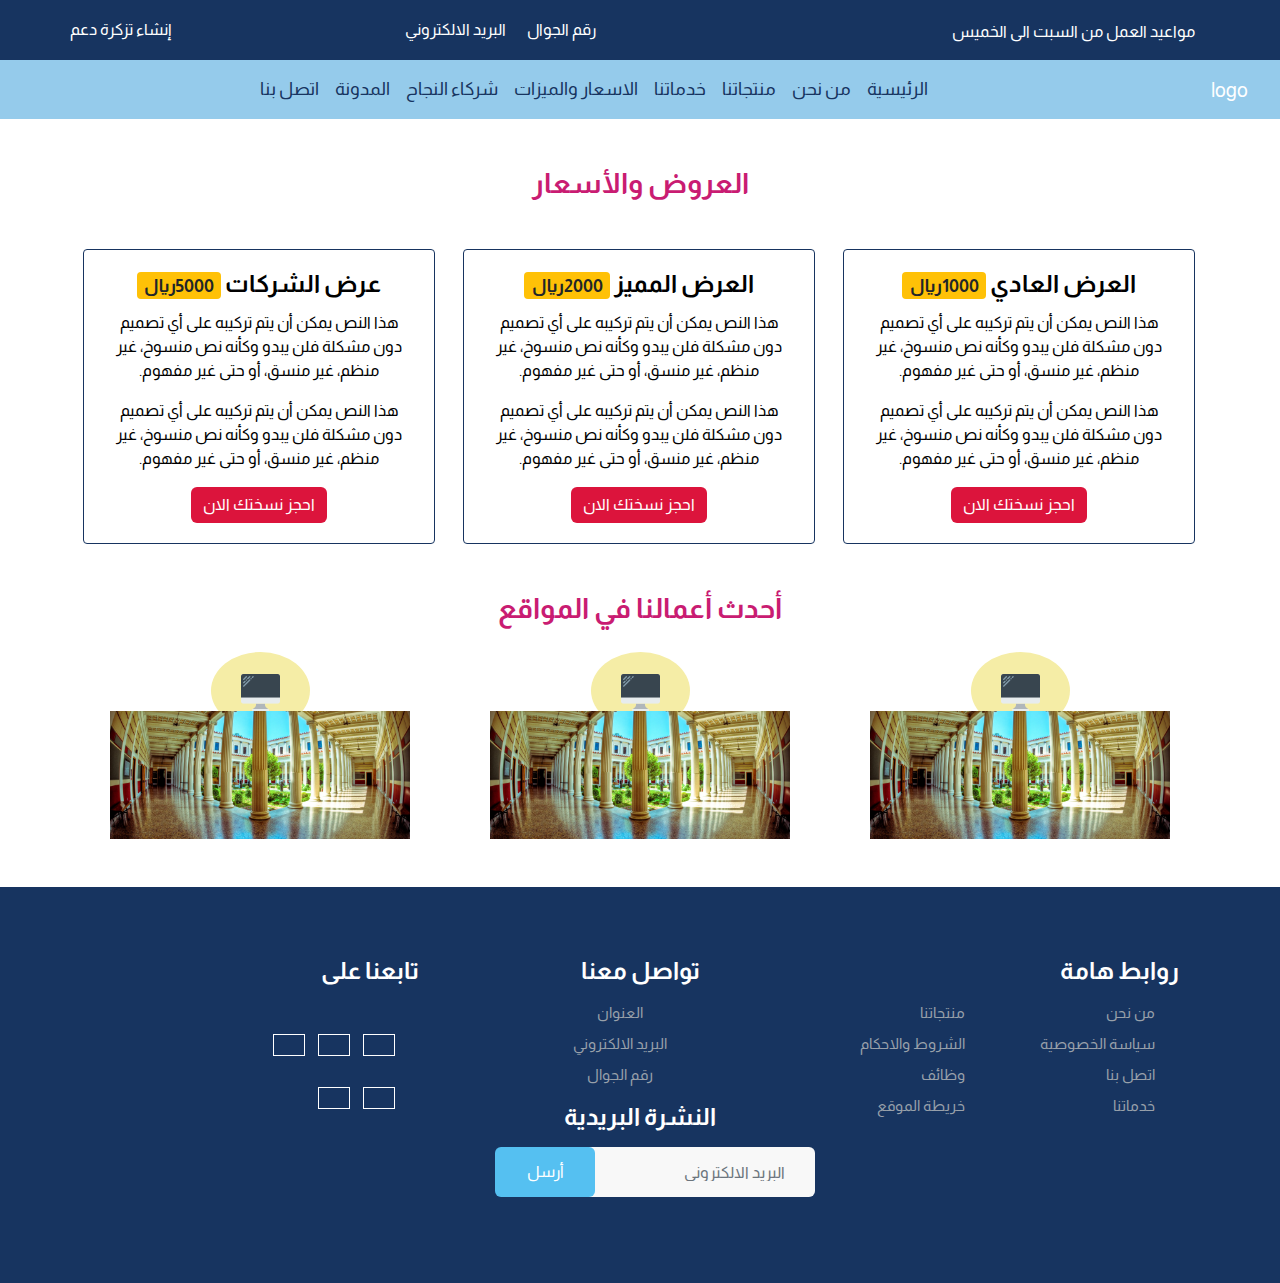
==== price.html @ e913aed7 "new" ====
<!Doctype html>
<html>

<head>
	<title>website</title>
	<meta charset="utf-8">
	
	<link rel="stylesheet" href="https://use.fontawesome.com/releases/v5.4.1/css/all.css" integrity="sha384-5sAR7xN1Nv6T6+dT2mhtzEpVJvfS3NScPQTrOxhwjIuvcA67KV2R5Jz6kr4abQsz"
	 crossorigin="anonymous">
	 <link href="https://fonts.googleapis.com/css?family=Almarai:400,700|Cairo&display=swap" rel="stylesheet">	 <meta name="viewport"  content="width=device-width, initial-scale=1">
	<link rel="stylesheet" href="assets/css/bootstrap.min.css" type="text/css">
	<link rel="stylesheet" href="assets/css/style.css" type="text/css">
	<link rel="stylesheet" href="assets/css/Responsive.css" type="text/css">


</head>
<body>
	<main>
	<!-- Header start -->
	<header class="header">
		<div class = "container text-right">
			<header class="blog-header py-3">
				<div class="row flex-nowrap justify-content-between align-items-center">
					<div class="col-4 pt-1" >
						<a href="#">مواعيد العمل من السبت الى الخميس</a>
					</div>
					<div  class="col-4 text-center">
						<a href="#"> <i class="fas fa-mobile"></i>&nbsp; رقم الجوال</a>
						&nbsp; &nbsp;&nbsp; 
						<a  href="#"><i class="far fa-envelope"></i> &nbsp;البريد  الالكتروني</a>
					</div>
					<div class="d-flex justify-content-end align-items-center">
						<a href="#"><i class="fas fa-plus"></i>&nbsp; إنشاء تزكرة دعم</a>
					</div>
			    </div>
			</header>
		</div>
	</header>
	<!-- Header end --> 
	<!----navbar starts-->
	<nav class=" navbar navbar-expand-lg navbar-dark bg-dark">
			<a class="navbar-brand" href="#">logo</a>
			<button class="navbar-toggler" type="button" data-toggle="collapse" data-target="#navbarsExample05" aria-controls="navbarsExample05" aria-expanded="false" aria-label="Toggle navigation">
			  <span class="navbar-toggler-icon"></span>
			</button>
			<div class="collapse navbar-collapse" id="navbarsExample05">
			  <ul class="navbar-nav ">
				<li class="nav-item">
				  <a class="nav-link  " href="##">الرئيسية<span class="sr-only">(current)</span></a>
				</li>
				<li class="nav-item">
				  <a class="nav-link" href="#">من نحن</a>
				</li>
				<li class="nav-item ">
				  <a class="nav-link " href="products.html">منتجاتنا</a>
				</li>
				<li class="nav-item ">
					<a class="nav-link" href="servicess.html" >خدماتنا</a>
                </li>
                <li class="nav-item">
					<a class="nav-link" href="price.html">الاسعار والميزات</a>
				 </li>
				<li class="nav-item">
			       <a class="nav-link" href="#">شركاء النجاح</a>
				</li>
				<li class="nav-item">
					<a class="nav-link" href="#">المدونة</a>
				</li>
				<li class="nav-item">
					<a class="nav-link" href="#">اتصل بنا</a>
				</li>
			</ul>
		</div>
	</nav>
	<!----navbar ends-->
	</main>
    <!--------------------section start--------------------=------------------------------->
    <div class=" section priceSection">
        <h2 class  ="mt-5 text-center">العروض والأسعار</h2>
        <div class="container text-center">
            <div class="row mt-5">
                <div class="col-lg-4">
                    <div class="card" style="width: 22rem;">
                        <div class="card-body">
                            <h5 class="card-title">العرض العادي <span class="badge badge-warning">1000ريال</span></h5>
                            <p class="card-text">هذا النص يمكن أن يتم تركيبه على أي تصميم دون مشكلة فلن يبدو وكأنه نص منسوخ، غير منظم، غير منسق، أو حتى غير مفهوم. </p>
                            <p class="card-text">هذا النص يمكن أن يتم تركيبه على أي تصميم دون مشكلة فلن يبدو وكأنه نص منسوخ، غير منظم، غير منسق، أو حتى غير مفهوم. </p>
                            <a href="#" class="btn btn-primary">احجز نسختك الان</a>
                        </div>
                    </div>
                </div>
                <div class="col-lg-4 row1">
                    <div class="card" style="width: 22rem;">
                        <div class="card-body">
                            <h5 class="card-title">العرض المميز <span class="badge badge-warning">2000ريال</span></h5>
                            <p class="card-text">هذا النص يمكن أن يتم تركيبه على أي تصميم دون مشكلة فلن يبدو وكأنه نص منسوخ، غير منظم، غير منسق، أو حتى غير مفهوم. </p>
                            <p class="card-text">هذا النص يمكن أن يتم تركيبه على أي تصميم دون مشكلة فلن يبدو وكأنه نص منسوخ، غير منظم، غير منسق، أو حتى غير مفهوم. </p>
                            <a href="#" class="btn btn-primary">احجز نسختك الان</a>
                        </div>
                    </div>
                </div>
                <div class="col-lg-4 row1">
                    <div class="card" style="width: 22rem;">
                        <div class="card-body">
                            <h5 class="card-title">عرض الشركات <span class="badge badge-warning">5000ريال</span></h5>
                            <p class="card-text">هذا النص يمكن أن يتم تركيبه على أي تصميم دون مشكلة فلن يبدو وكأنه نص منسوخ، غير منظم، غير منسق، أو حتى غير مفهوم. </p>
                            <p class="card-text">هذا النص يمكن أن يتم تركيبه على أي تصميم دون مشكلة فلن يبدو وكأنه نص منسوخ، غير منظم، غير منسق، أو حتى غير مفهوم. </p>
                            <a href="#" class="btn btn-primary">احجز نسختك الان</a>
                        </div>
                    </div>
                </div>
            </div>
        </div>
    </div>
    <!--------------------section end--------------------=------------------------------->
     <!--------------------potofolio  start----------------------------------------------------------------->
	<!------ ----------------potofoli end------------------------------------------------------------------------->
    <div class = "section OurPortofolio">
        <h2 class = "text-center mt-5 mb-5">أحدث أعمالنا في المواقع</h2>
        <div class="container text-center">
            <div class="row mt-5 mb-5">
                <div class="col">
                    <a class = "circle" href="">
                        <img class= "img-fluid" src="assets/img/imac.png" alt="">
                    </a>
                    <img class= "img-fluid" src="assets/img/BG.png"  width ="300px" alt="">
                </div>
                <div class="col">
                    <a class = "circle" href="">
                        <img class= "img-fluid" src="assets/img/imac.png" alt="">
                    </a>
                    <img class= "img-fluid" src="assets/img/BG.png"  width ="300px" alt="">
                </div>
                <div class="col">
                    <a class = "circle" href="">
                    <img class= "img-fluid" src="assets/img/imac.png" alt="">
                    </a>
                    <img class= "img-fluid" src="assets/img/BG.png"  width ="300px" alt="">
                </div>
            </div>
        </div>
    </div>
         <!-------------later products section start----------------------------------->
    <!------------------ footer section start------------------------------------------>
	<div class = "section footerSection">
		<div class="container ">
		    <div class = "row ">
				<div class="col-lg-4 col-md-6">
					<h2 class = "text-right mr-3"> روابط هامة</h2>
					<div class="row text-right">
						<div class="col">
							<ul class="list-unstyled">
								<li><a href="##">من نحن</a></li>
								<li><a href="#">سياسة الخصوصية</a></li>
								<li><a href="##">اتصل بنا </a></li>
								<li><a href="##">خدماتنا</a></li>
							</ul>
						</div>
						<div class="col">
                            <ul class="list-unstyled">
                                <li><a href="##">منتجاتنا</a></li>
                                <li><a href="#">الشروط والاحكام</a></li>
                                <li><a href="##">وظائف </a></li>
                                <li><a href="##">خريطة الموقع</a></li>
                            </ul>
						</div>
					</div>
				</div>
				<div class="col-lg-4 col-md-6">
					<h2 class = "text-center">تواصل معنا</h2>
					<div class="col">
						<ul class="list-unstyled text-center">
							<li><a href="##">العنوان</a></li>
							<li><a href="#">البريد الالكتروني</a></li>
							<li><a href="##">رقم الجوال</a></li>
						</ul>
					<h2 class = "text-center">النشرة البريدية</h2>
					<div class="row mt-3 ">
							<form class="subscribeForm text-right" action="">
								<div class="form-group">
									<input type="email" class="form-control subscribeInput" placeholder="البريد الالكتروني">
									<button class="btn subscribeBtn">أرسل</button>
								</div>
							</form>
						</div>
					</div>
				</div>
				<div class="col-lg-4 col-md-6">
					<h2 class = "text-right mr-3 mb-5">تابعنا على</h2>
					<ul class = "navbar-nav text-right">
						<li class = "nav-item">
							<a class = "rectangle " href="">
								<i class="fab fa-snapchat-ghost"></i>
							</a>
							<a class = " rectangle " href="">
								<i class="fab fa-twitter"></i>
							</a>
							<a class = "rectangle " href="">
								<i class="fab fa-facebook"></i>
							</a><br><br>
							<a class = "rectangle " href="">
								<i class="fab fa-instagram"></i>
							</a>
							<a class = "rectangle " href="">
								<i class="fab fa-youtube"></i>
							</a>
						</li>
					</ul>
				</div>
		    </div>
	    </div>
	</div>
	<!------------------ footer section ends------------------------------------------>


<script src="assets/js/jquery3.3.1.js"></script>
<script src="assets/js/popper.min.js"></script>
<script src="assets/js/bootstrap.min.js"></script>
</body>
</html>
---- assets/css/style.css ----
body{
    direction:rtl;
    color: black;
    font-family: 'Almarai', sans-serif;

}
header{
    background:#173460;

}

header a{
    font-size:16px;
    color:#ffff;
}

header a:hover{
    text-decoration: none;
    color: rgb(102, 121, 233);
}
.bg-dark {
    background-color: rgb(149, 203, 235)!important;
}
.navbar-dark .navbar-nav .nav-link {
    color:#ffff;
    font-size: 18px;
    color:#173460; 
}
.navbar-dark .navbar-nav .nav-link:hover{
    color: rgb(102, 121, 233);
}
.navbar-nav{
    display :flex;
    margin:0 auto;
}
.slider .carousel-item img {
    height: 32rem;
}
.slider .btn-info{
    font-size: 20px;
    color: #ffff;
   padding:15px 20px;
   width: 300px;
   border-radius:20px;
   border: none;
   outline: none;
   background:#173460;
 
}
.slider .btn-info:hover{
    background: #ffff;
    color:#173460;
    outline: none;
 
}
.section{
    height: auto;
    width: 100%
}
.section  h2{
    font-size: 28px;
    color:#c91c72;
    font-weight: bold;
}

.valueSection h1{
    font-size: 40px;
    color:#c91c72;
    font-weight: bold;

}
.valueSection .circle {
    height: 100px;
    width:100px;
    padding:35px 30px;
    border-radius:50%;
    background:#c5d6f0;
    border:none;
}
.productSection h3{
    font-size:22px;
    color:#173460;
    font-weight: bold;

}

.productSection .btn-secondary {
    color: #fff;
    background-color: #173460;
    font-size:14px;
    padding:15px 15px;
    border-radius:30px;
    outline: none;
    border: none;

}
.productSection .btn-secondary:hover{
    background: #fff;
    color:#173460;
    border:1px solid #176038;


}
.ServicesSection h3{
    font-size:22px;
    color:#173460;
    font-weight: bold;
}
.ServicesSection p{
    font-size:16px;
}

.TestamonialSection .triangle{
    width: 100px;
    height: 100px;
    display: inline-block;
    background: #c5d6f0;
    padding: 80px 30px;
    clip-path: polygon(50% 0%, 0% 100%, 100% 100%);
    }

.TestamonialSection h3{
        font-size:20px;
        color:#173460;
        font-weight: bold;
}
.OrderPriceSection .btn-info{
    font-size: 20px;
    color:#173460;
    height: 50px;
    text-align: center;
    width:300px;
    line-height: 35px;
    border-radius: 50px;
    background:#98bcf1;
    font-weight: bold;
}
.OrderPriceSection .btn-info:hover{
  text-decoration: none;
  color:#aa6f9b;
  outline: none;
  border: none;
}

.QuestionsSection .btn-info{
    font-size: 24px;
    color:#173460;
    height: 60px;
    text-align: center;
    width:350px;
    line-height: 40px;
    background:#98bcf1;
}
.QuestionsSection .btn-info:hover{
  text-decoration: none;
  color:#aa6f9b;
  outline: none;
  border: none;
}

.OurPortofolio .circle {
    height:140px;
    width:140px;
    padding: 30px;
    border-radius:50%;
    background:#f5eda6;
    border:none;
}

.ArticlesSection .square{
    height:200px;
    width:300px;
    padding: 30px;
    border:1px solid #173460;
}
.contactNumber .rectangle{
    font-size: 30px;
    padding: 5px 15px;
    border:1px solid #173460;
    color: #fd16a4;
}

.contactNumber h3{
    font-size:20px;
    color:#173460;
    font-weight: bold;
}

/*start footer*/
.footerSection{
    padding: 70px 0px;
    background-color: #173460;
    height: auto;
    width: 100%;
}
.footerSection h2{
    font-size: 24px;
    color: #fff;
}
.footerSection ul li a{
    color: #98a0aa;
    padding-top: 8px;
     text-decoration: none;
     transition-duration: 0.3s;
     display: inline-block;
     font-size: 15px
}
.footerSection ul li a:hover{
    color: #fff;
    transition-duration: 0.3s
}
.footerSection .rectangle{
    font-size: 30px;
    padding:10px 15px;
    border:1px solid #fff;
    color: #fff;
    margin-left: 10px;
}
.footerSection .rectangle:hover{
    color:#98bcf1;
}

.footerSection .subscribeInput{
    border-radius: 6px;
    height: 50px;
    background: #f8f8f8;
    border:0px;
    padding: 0px 30px 0px 35px;
}
.footerSection .subscribeForm{
    position: relative;
}
.footerSection .subscribeBtn{
    border-radius: 6px;
    position: absolute;
    height: 50px;
    width: 100px;
    color: white;
    border: 0px;
    right: 220px;
    top: 0px;
    background:#55c0f1;
}
.priceSection h5{
    font-size: 24px;
    font-weight: bold;
    columns: #173460;
}
.priceSection .btn-primary{
    background: crimson;
    border: none;
    border-radius: 6px;
    outline: none;
}
.priceSection .btn-primary:hover{
    background: rgb(219, 70, 100);
    
}
.priceSection .card{
border: 1px solid #173460;
}
---- assets/css/Responsive.css ----
@media (max-width: 992px) { 
.navbar-toggler {
      background-color:#7fabec;
  
    
}
.section  h2{
  font-size:22px;
  color:#c91c72;
  font-weight: bold;
}
.slider .carousel-item img{
  height: 16rem;
}
.slider .btn-info{
  font-size: 14px;
 width: 150px;
 border-radius:20px;
 background:#173460;
 padding:10px 15px;

}
 .valueSection h1{
      font-size: 30px;
  
  }
  .valueSection .circle {
    height: 80px;
    width:80px;
    padding:25px 20px;
}
.ServicesSection h3 {
  font-size: 18px;
 
}
.ServicesSection p {
    font-size: 14px;
}
.productSection h3 {
    font-size: 18px;
    color: #173460;
    font-weight: bold;
}
.productSection .btn-secondary {
    color: #fff;
    background-color: #173460;
    font-size: 13px;
    padding: 10px 10px;
    border-radius: 30px;
    outline: none;
    border: none;
}

.TestamonialSection h3 {
    font-size: 18px;
    color: #173460;
    font-weight: bold;
}
.OrderPriceSection .btn-info{
    font-size: 16px;
    color:#173460;
    height: 40px;
    text-align: center;
    width:200px;
    line-height: 25px;
    border-radius: 50px;
    background:#98bcf1;
    font-weight: bold;
}
.QuestionsSection .btn-info{
  font-size: 18px;
  color:#173460;
  height: 50px;
  text-align: center;
  width:200px;
  line-height: 35px;
}

.OurPortofolio .circle {
  height: 70px;
  width: 70px;
  padding: 10px;
 }
 .OurPortofolio .circle img{
  height: 20px;
  width: 20px;
 }
 .SuccessSection .carousel-item img {
  height: 12rem;
}
.ArticlesSection .row1{
  margin-top:20px;

}
.ArticlesSection .square{
margin-right: 100px;
height: 100px;
width: 150px;
text-align: center;
}
.contactNumber .rectangle{
  font-size: 14px;
  padding: 2px 5px;
  border:1px solid #173460;
  color: #fd16a4;
}

.contactNumber h3{
  font-size:14px;
  color:#173460;
  font-weight: bold;
}
.pictureSystem .row .row1{
  margin-top: 20px;
}
.priceSection .row1{
  margin-top: 20px;

}
.footerSection h2 {
  font-size: 16px;
  color: #fff;
}
.footerSection ul li a {
  font-size: 13px;
}

.footerSection .rectangle{
  font-size: 20px;
  padding:5px 10px;
  border:1px solid #fff;
  color: #fff;
  margin-left: 10px;
}
.footerSection .rectangle:hover{
  color:#98bcf1;
}
.designSection h3  {
  font-size:16px;
  color:#173460;
  font-weight: bold;

}
.section .designSection p {
    font-size: 10px;
    color: #5f97ec;
}



}
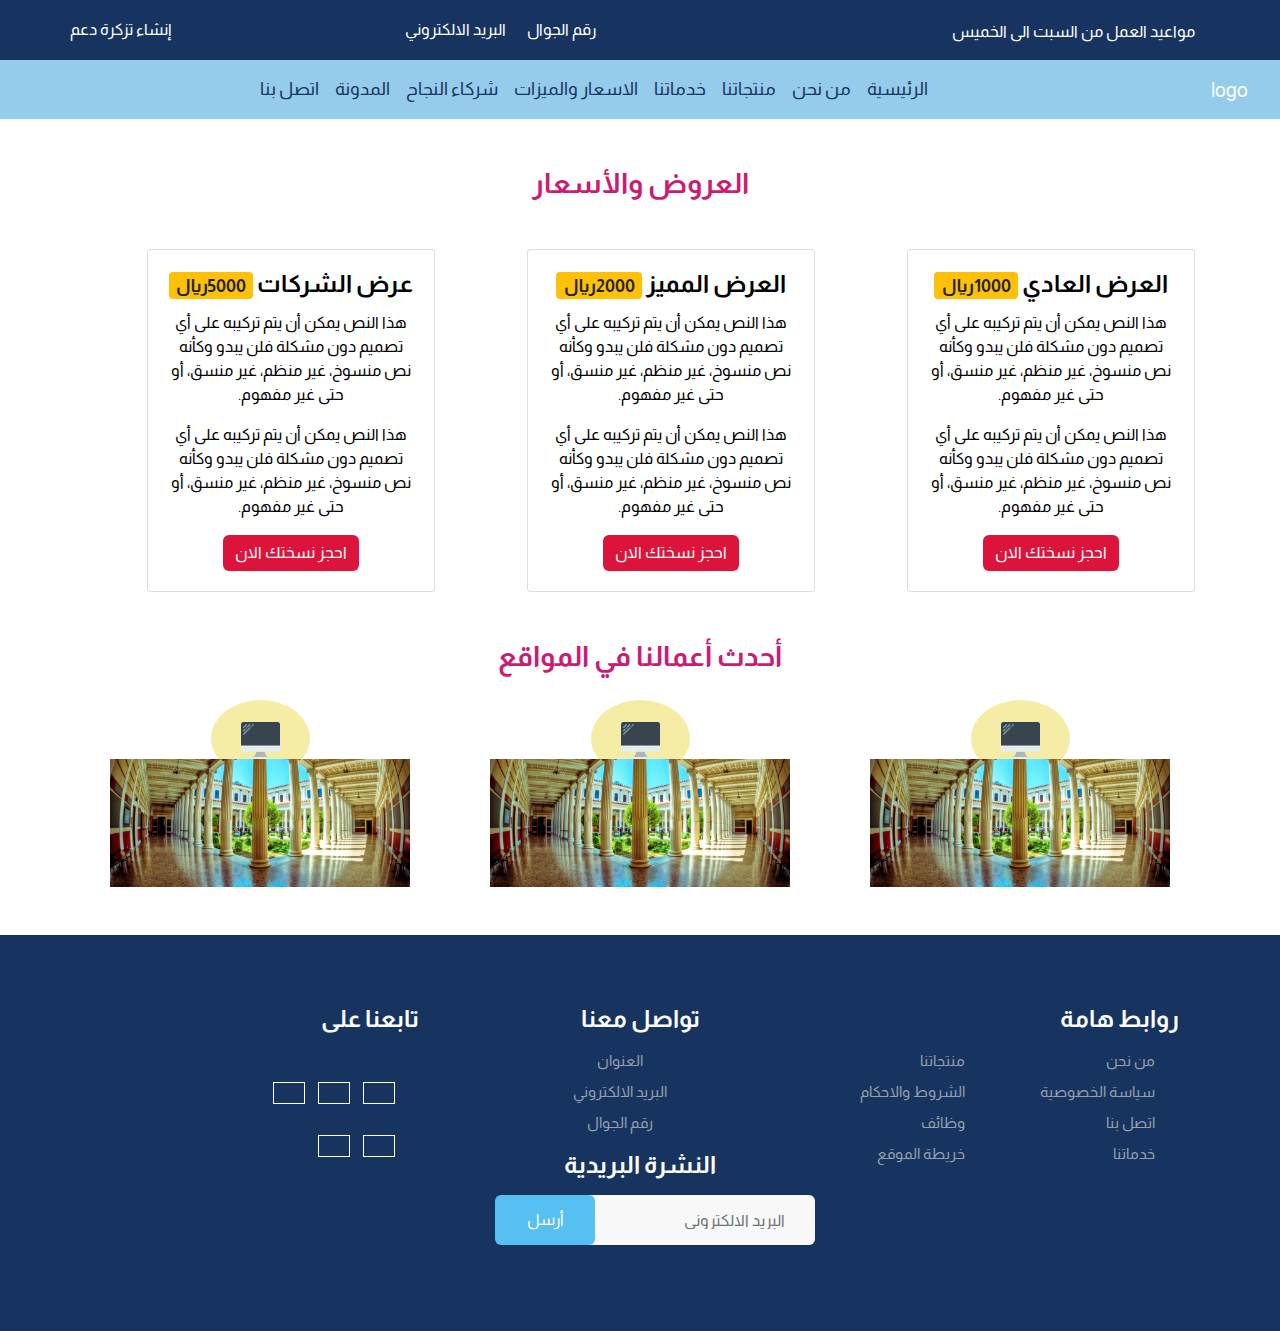
==== commit 48c86223: "n" ====
--- a/price.html
+++ b/price.html
@@ -80,7 +80,7 @@
         <div class="container text-center">
             <div class="row mt-5">
                 <div class="col-lg-4">
-                    <div class="card" style="width: 22rem;">
+                    <div class="card" style="width: 18rem;">
                         <div class="card-body">
                             <h5 class="card-title">العرض العادي <span class="badge badge-warning">1000ريال</span></h5>
                             <p class="card-text">هذا النص يمكن أن يتم تركيبه على أي تصميم دون مشكلة فلن يبدو وكأنه نص منسوخ، غير منظم، غير منسق، أو حتى غير مفهوم. </p>
@@ -90,7 +90,7 @@
                     </div>
                 </div>
                 <div class="col-lg-4 row1">
-                    <div class="card" style="width: 22rem;">
+                    <div class="card" style="width: 18rem;">
                         <div class="card-body">
                             <h5 class="card-title">العرض المميز <span class="badge badge-warning">2000ريال</span></h5>
                             <p class="card-text">هذا النص يمكن أن يتم تركيبه على أي تصميم دون مشكلة فلن يبدو وكأنه نص منسوخ، غير منظم، غير منسق، أو حتى غير مفهوم. </p>
@@ -100,7 +100,7 @@
                     </div>
                 </div>
                 <div class="col-lg-4 row1">
-                    <div class="card" style="width: 22rem;">
+                    <div class="card" style="width: 18rem;">
                         <div class="card-body">
                             <h5 class="card-title">عرض الشركات <span class="badge badge-warning">5000ريال</span></h5>
                             <p class="card-text">هذا النص يمكن أن يتم تركيبه على أي تصميم دون مشكلة فلن يبدو وكأنه نص منسوخ، غير منظم، غير منسق، أو حتى غير مفهوم. </p>
--- a/assets/css/style.css
+++ b/assets/css/style.css
@@ -256,9 +256,7 @@
     background: rgb(219, 70, 100);
     
 }
-.priceSection .card{
-border: 1px solid #173460;
-}
+
  
 
 
--- a/assets/css/Responsive.css
+++ b/assets/css/Responsive.css
@@ -93,9 +93,9 @@
 
 }
 .ArticlesSection .square{
-margin-right: 100px;
-height: 100px;
-width: 150px;
+margin-right: 75px;
+height: 150px;
+width: 200px;
 text-align: center;
 }
 .contactNumber .rectangle{
@@ -135,17 +135,42 @@
 .footerSection .rectangle:hover{
   color:#98bcf1;
 }
-.designSection h3  {
-  font-size:16px;
-  color:#173460;
-  font-weight: bold;
 
-}
-.section .designSection p {
+ .designSection p {
     font-size: 10px;
     color: #5f97ec;
 }
+.designSection h3 {
+  font-size: 16px;
+  color: #173460;
+  font-weight: bold;
+}
+.contentSystem .row1{
+  margin-top: 15px;
 
+
+}
+.contentSystem .content{
+  height: 150px;
+  width:200px;
+    border:1px solid #101552;
+    margin-right: 75px;
+
+}
+.orderSection mark {
+
+  font-size: 18px;
+  background: rgb(209, 212, 206);
+}
+.orderSection .btn-info {
+  font-size: 20px;
+  color: #173460;
+  height: 50px;
+  text-align: center;
+  width: 250px;
+  line-height: 36px;
+  background: #98bcf1;
+}
 
 
 }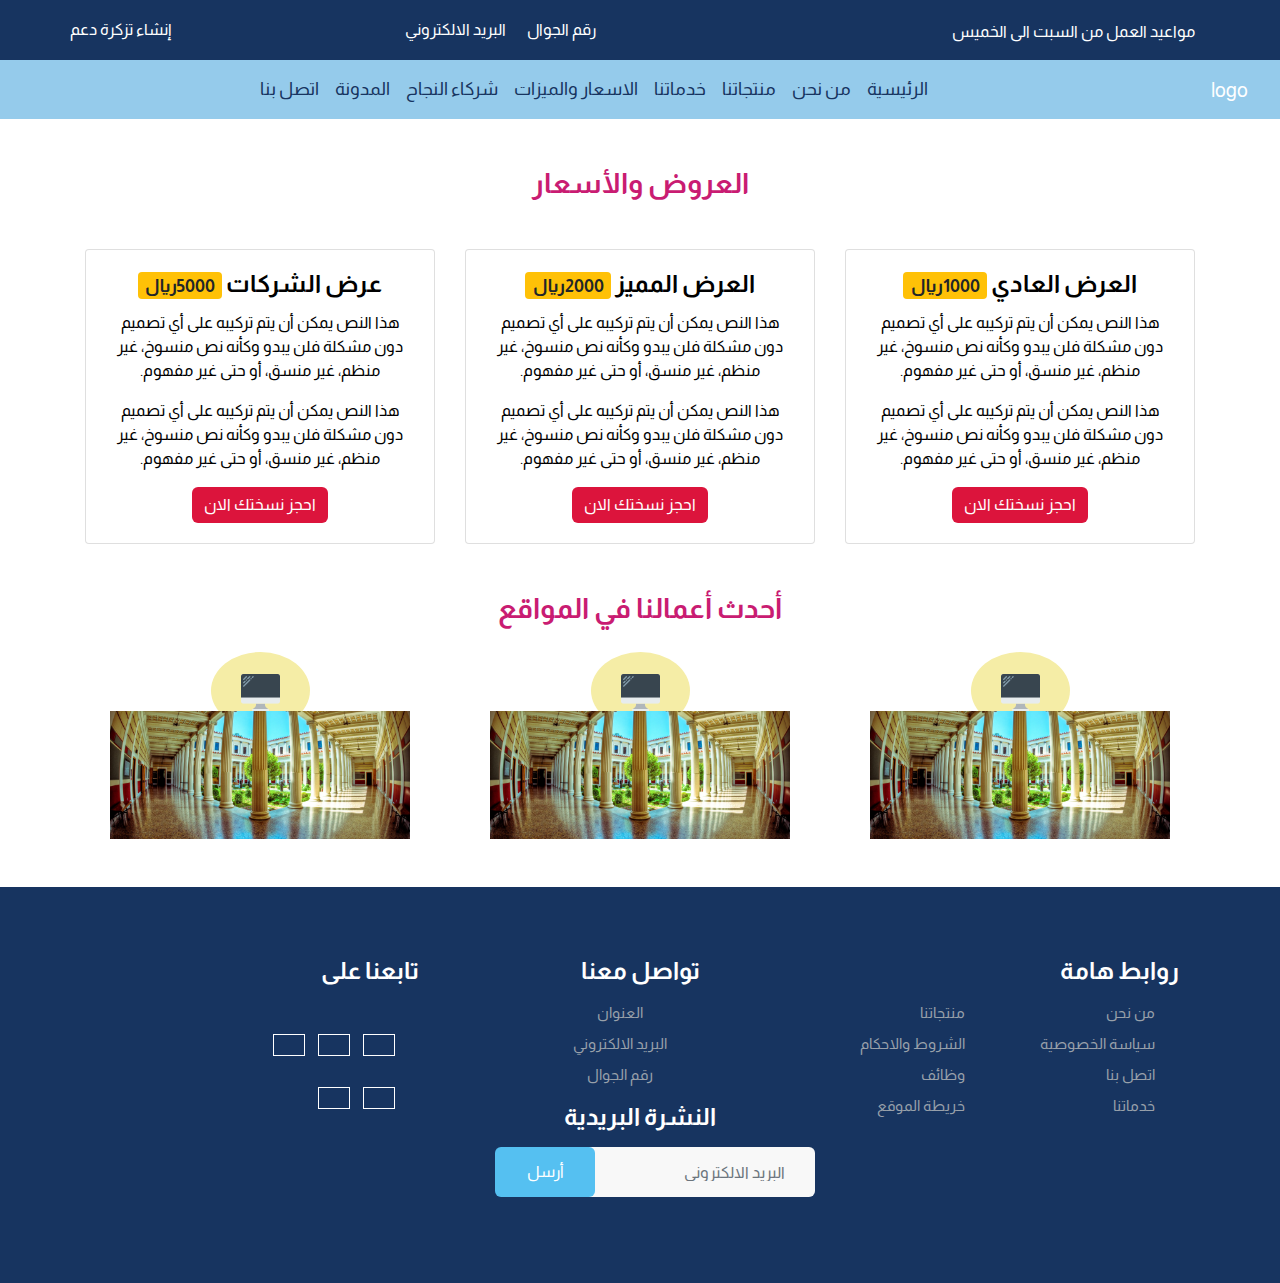
==== commit 410f4b5b: "n" ====
--- a/price.html
+++ b/price.html
@@ -80,7 +80,7 @@
         <div class="container text-center">
             <div class="row mt-5">
                 <div class="col-lg-4">
-                    <div class="card" style="width: 18rem;">
+                    <div class="card">
                         <div class="card-body">
                             <h5 class="card-title">العرض العادي <span class="badge badge-warning">1000ريال</span></h5>
                             <p class="card-text">هذا النص يمكن أن يتم تركيبه على أي تصميم دون مشكلة فلن يبدو وكأنه نص منسوخ، غير منظم، غير منسق، أو حتى غير مفهوم. </p>
@@ -90,7 +90,7 @@
                     </div>
                 </div>
                 <div class="col-lg-4 row1">
-                    <div class="card" style="width: 18rem;">
+                    <div class="card" >
                         <div class="card-body">
                             <h5 class="card-title">العرض المميز <span class="badge badge-warning">2000ريال</span></h5>
                             <p class="card-text">هذا النص يمكن أن يتم تركيبه على أي تصميم دون مشكلة فلن يبدو وكأنه نص منسوخ، غير منظم، غير منسق، أو حتى غير مفهوم. </p>
@@ -100,7 +100,7 @@
                     </div>
                 </div>
                 <div class="col-lg-4 row1">
-                    <div class="card" style="width: 18rem;">
+                    <div class="card">
                         <div class="card-body">
                             <h5 class="card-title">عرض الشركات <span class="badge badge-warning">5000ريال</span></h5>
                             <p class="card-text">هذا النص يمكن أن يتم تركيبه على أي تصميم دون مشكلة فلن يبدو وكأنه نص منسوخ، غير منظم، غير منسق، أو حتى غير مفهوم. </p>
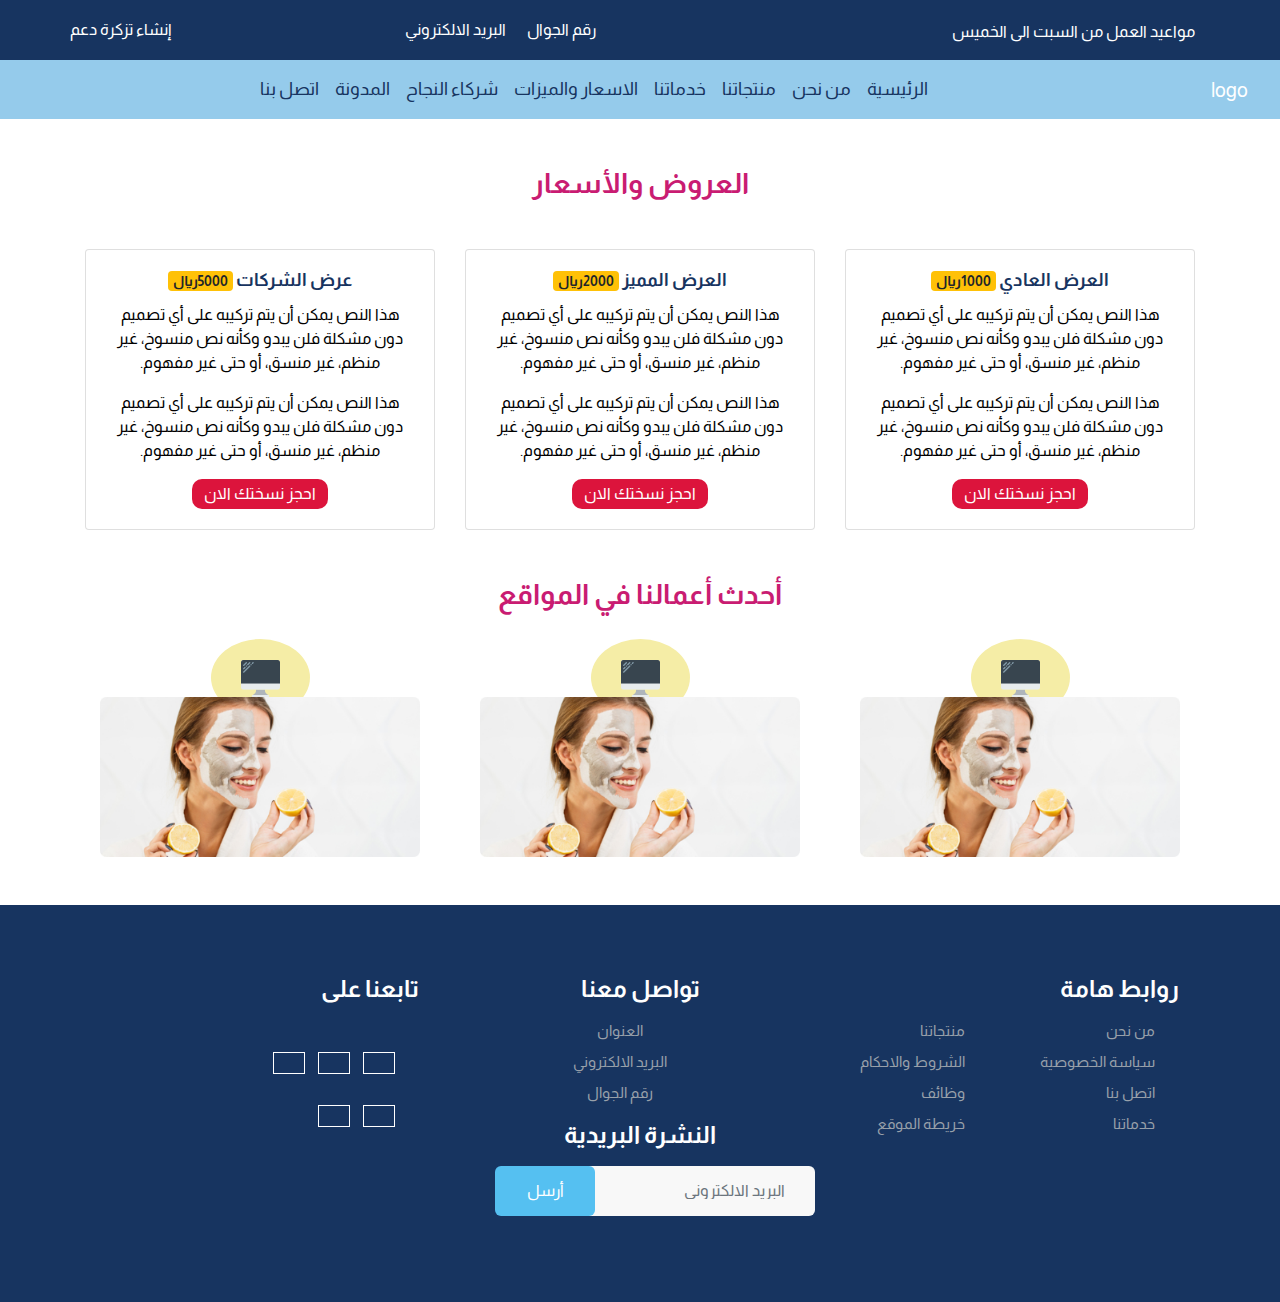
==== commit 9e4c37cd: "new" ====
--- a/price.html
+++ b/price.html
@@ -119,23 +119,23 @@
         <h2 class = "text-center mt-5 mb-5">أحدث أعمالنا في المواقع</h2>
         <div class="container text-center">
             <div class="row mt-5 mb-5">
-                <div class="col">
+                <div class="col-lg-4 col-md-12">
                     <a class = "circle" href="">
                         <img class= "img-fluid" src="assets/img/imac.png" alt="">
                     </a>
-                    <img class= "img-fluid" src="assets/img/BG.png"  width ="300px" alt="">
-                </div>
-                <div class="col">
+                    <img class= "img-fluid" src="assets/img/pic1.png" width = "320px"  alt="">
+                </div>
+                <div class="col-lg-4 col-md-12 row1">
                     <a class = "circle" href="">
                         <img class= "img-fluid" src="assets/img/imac.png" alt="">
                     </a>
-                    <img class= "img-fluid" src="assets/img/BG.png"  width ="300px" alt="">
-                </div>
-                <div class="col">
+                    <img class= "img-fluid" src="assets/img/pic1.png" width = "320px" alt="">
+                </div>
+                <div class="col-lg-4 col-md-12 row1">
                     <a class = "circle" href="">
                     <img class= "img-fluid" src="assets/img/imac.png" alt="">
                     </a>
-                    <img class= "img-fluid" src="assets/img/BG.png"  width ="300px" alt="">
+                    <img class= "img-fluid" src="assets/img/pic1.png" width = "320px" alt="">
                 </div>
             </div>
         </div>
--- a/assets/css/style.css
+++ b/assets/css/style.css
@@ -241,16 +241,22 @@
     top: 0px;
     background:#55c0f1;
 }
-.priceSection h5{
-    font-size: 24px;
-    font-weight: bold;
-    columns: #173460;
+.priceSection .card .card-body h5{
+    font-size: 18px;
+    font-weight: bold;
+    color: #173460;
+}
+.priceSection .card .card-body p{
+    font-size: 16px;
 }
 .priceSection .btn-primary{
     background: crimson;
     border: none;
-    border-radius: 6px;
+    border-radius: 10px;
+    height: 30px;
     outline: none;
+    font-size: 16px;
+    line-height: 17px;
 }
 .priceSection .btn-primary:hover{
     background: rgb(219, 70, 100);
--- a/assets/css/Responsive.css
+++ b/assets/css/Responsive.css
@@ -171,6 +171,25 @@
   line-height: 36px;
   background: #98bcf1;
 }
+.priceSection .card .card-body h5{
+  font-size: 16px;
+  ;
+}
+.priceSection .card .card-body p{
+  font-size: 14px;
+}
+.priceSection .btn-primary{
+  background: crimson;
+  border: none;
+  border-radius: 10px;
+  height: 30px;
+  outline: none;
+  font-size: 14px;
+  line-height: 17px;
+}
+.OurPortofolio .row1{
+  margin-top: 15px;
+}
 
 
 }